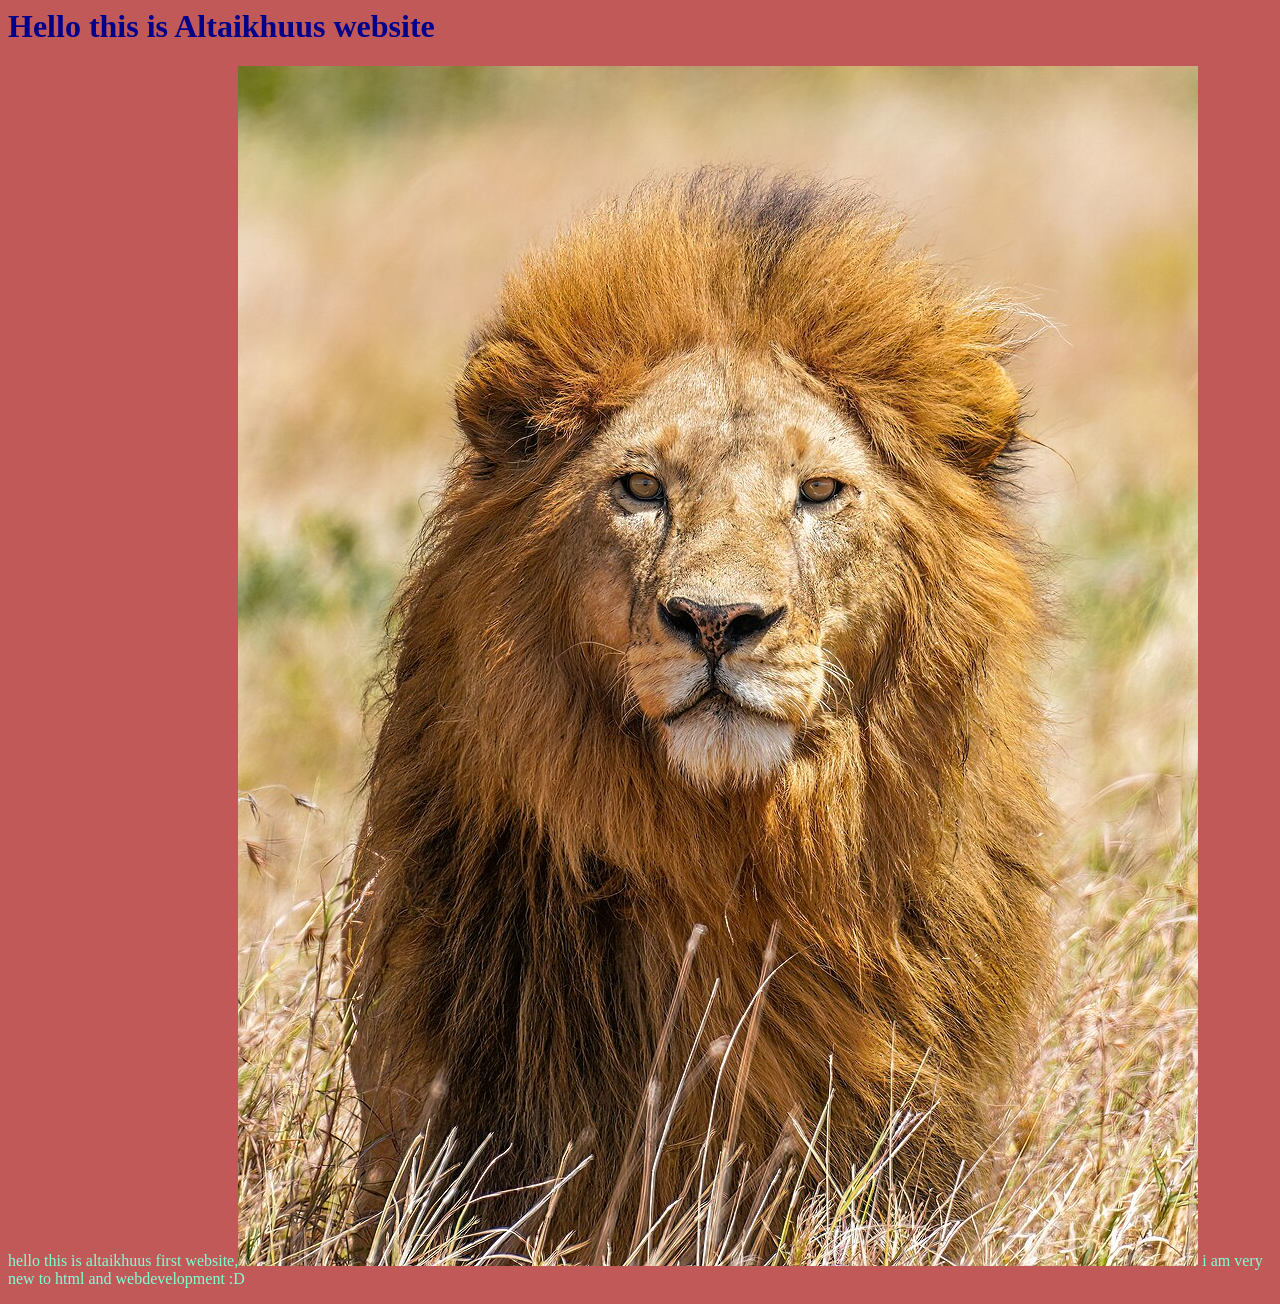
==== index.html @ c333a8bc "first commit html" ====
<html>
<head>
  <meta charset="UTF-8">
  <title>Altaikhuus Website</title>
  <style>
    body { background-color: rgb(194, 89, 89); }
    h1   { color: darkblue; }
    p    { color: aquamarine; }
  </style>
</head>

<body>
  <h1>Hello this is Altaikhuus website</h1>
  <p>hello this is altaikhuus first website,<img src="lion.jpg" alt="lion"> i am very new to html and webdevelopment :D</p>
</body>
</html>
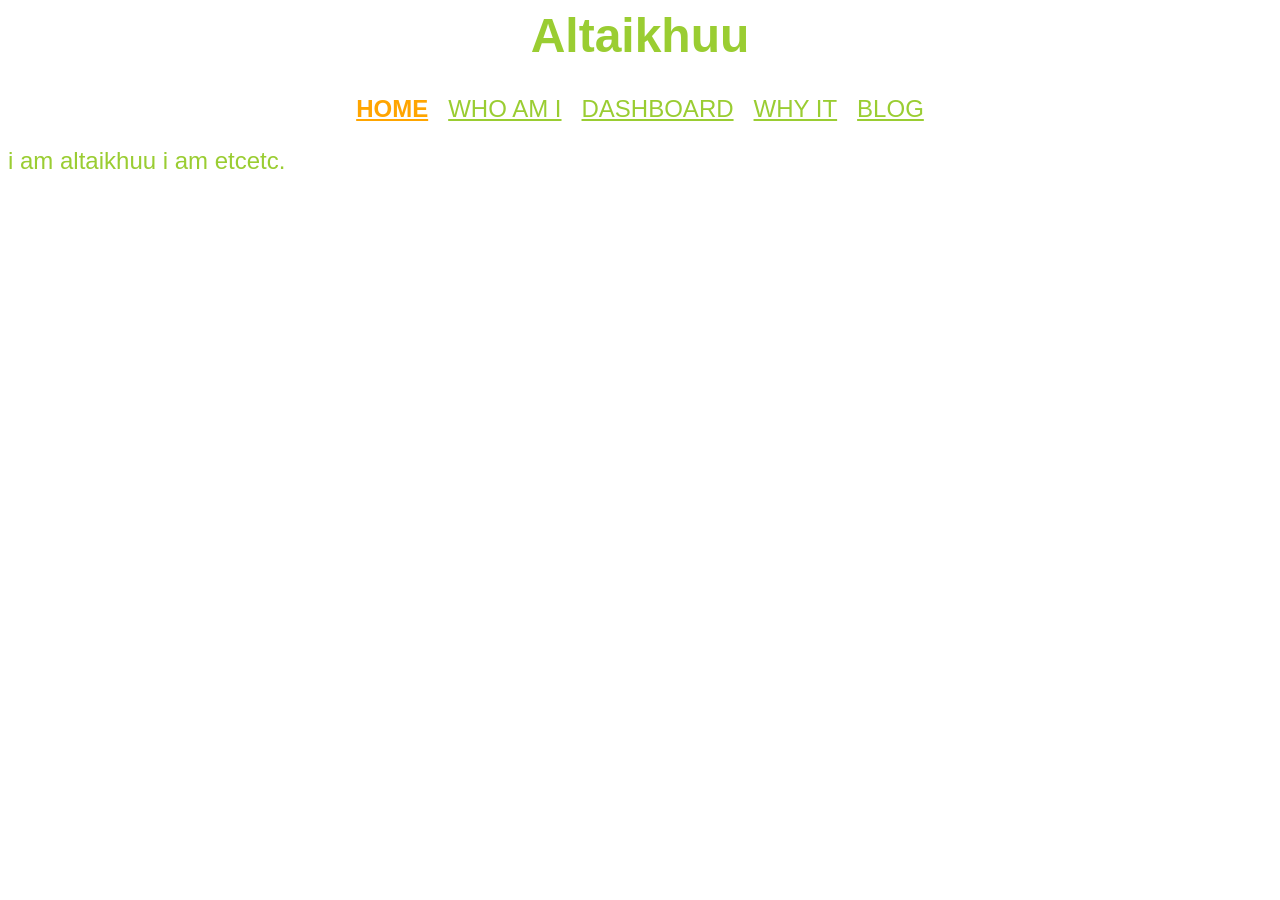
==== commit 241c512e: "dashboard and navigation update" ====
--- a/index.html
+++ b/index.html
@@ -1,16 +1,24 @@
-<html>
+<html lang="en">
+
 <head>
   <meta charset="UTF-8">
+  <meta name="description" content="altaikhuus portfolio website">
   <title>Altaikhuus Website</title>
-  <style>
-    body { background-color: rgb(194, 89, 89); }
-    h1   { color: darkblue; }
-    p    { color: aquamarine; }
-  </style>
+  <link rel="stylesheet" href="style.css">
 </head>
 
-<body>
-  <h1>Hello this is Altaikhuus website</h1>
-  <p>hello this is altaikhuus first website,<img src="lion.jpg" alt="lion"> i am very new to html and webdevelopment :D</p>
+<body class="index">
+
+  <header>
+    <h1>Altaikhuu</h1>
+    <nav><a href="index.html" class="active">HOME</a><a href="aboutme.html">WHO AM I</a><a
+        href="dashboard.html">DASHBOARD</a><a href="whyit.html">WHY IT</a><a href="blog.html">BLOG</a></nav>
+  </header>
+
+  <main>
+    <p>i am altaikhuu i am etcetc.
+  </main>
+
 </body>
-</html>
+
+</html>
--- a/style.css
+++ b/style.css
@@ -0,0 +1,55 @@
+body {
+  color: yellowgreen;
+  font-family: arial;
+  font-weight: lighter;
+  font-size: x-large;
+}
+
+h1 {
+  font-size: xxx-large;
+  display: flex;
+  justify-content: center;
+  align-items: flex-start;
+}
+
+nav {
+  display: flex;
+  justify-content: center;
+  align-items: flex-start;
+  gap: 20px;
+}
+
+a {
+  color: yellowgreen;
+}
+
+
+.active {
+  font-weight: bold;
+  color: orange;
+}
+
+
+.index {
+  background-image: url(https://frutigeraeroarchive.org/images/wallpapers/perfect_hue/perfect_hue_134.jpg);
+  background-size: cover;
+}
+
+
+.other {
+  background-image: url(https://frutigeraeroarchive.org/images/wallpapers/perfect_hue/perfect_hue_134.jpg);
+  background-size: cover;
+}
+
+
+table {background-color: black; backdrop-filter: blur(10px);
+  border-collapse: collapse;
+  width: 80%;
+  margin: 40px auto 0;
+}
+
+th,
+td {
+  border: 3px solid yellowgreen;
+  padding: 10px;
+}
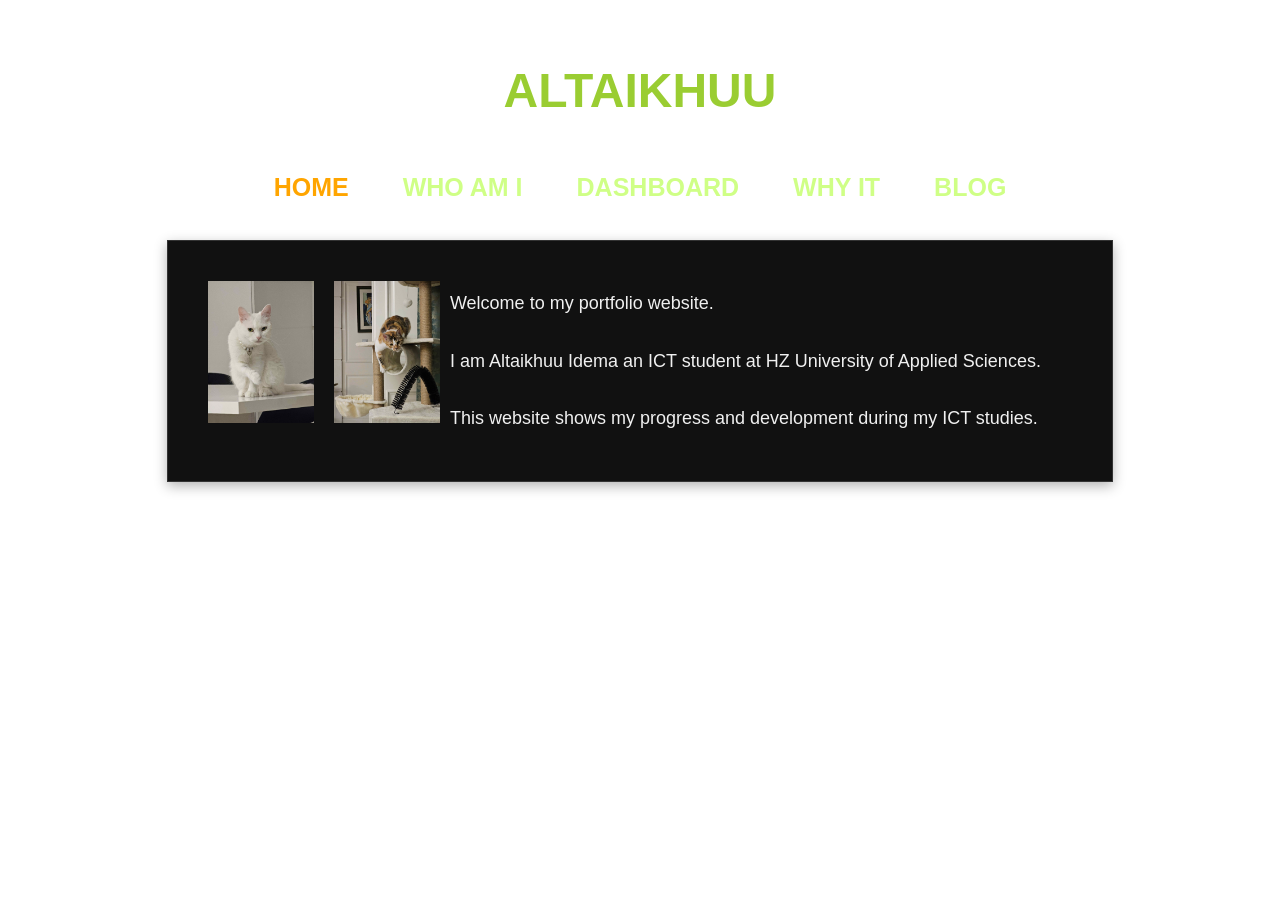
==== commit 17db6d16: "Update 1" ====
--- a/index.html
+++ b/index.html
@@ -10,13 +10,20 @@
 <body class="index">
 
   <header>
-    <h1>Altaikhuu</h1>
+    <h1><br>ALTAIKHUU</h1>
     <nav><a href="index.html" class="active">HOME</a><a href="aboutme.html">WHO AM I</a><a
         href="dashboard.html">DASHBOARD</a><a href="whyit.html">WHY IT</a><a href="blog.html">BLOG</a></nav>
   </header>
 
   <main>
-    <p>i am altaikhuu i am etcetc.
+    <img src="images/20250418_015048.jpg" alt="tsaganaa" class="expand-image"
+      onclick="document.querySelectorAll('.expand-image').forEach(img => img.classList.toggle('large'))">
+    <img src="images/20250418_015502.jpg" alt="tsaganaa" class="expand-image"
+      onclick="document.querySelectorAll('.expand-image').forEach(img => img.classList.toggle('large'))">
+
+      <p> Welcome to my portfolio website. <br><br> I am Altaikhuu Idema an ICT student at HZ University of Applied Sciences.
+      <br><br> This website shows my progress and development during my ICT studies.
+    </p>
   </main>
 
 </body>
--- a/style.css
+++ b/style.css
@@ -2,7 +2,7 @@
   color: yellowgreen;
   font-family: arial;
   font-weight: lighter;
-  font-size: x-large;
+  font-size: large;
 }
 
 h1 {
@@ -12,12 +12,54 @@
   align-items: flex-start;
 }
 
+main {
+  width: 70%;
+  max-width: 1000px;
+  margin: 15px auto;
+  padding: 30px;
+
+  background-color: #111;
+  color: #f0f0f0;
+
+  border: 1px solid #333;
+
+  line-height: 1.6;
+  box-shadow: 0 4px 12px rgba(0, 0, 0, 0.3);
+}
+
+main img {
+    float: inline-start;
+    width: 12%;
+    margin: 10px;
+}
+
+img.large {
+    width: 45%;
+}
+
 nav {
   display: flex;
   justify-content: center;
-  align-items: flex-start;
-  gap: 20px;
+  align-items: center;
+  gap: 30px;
+
+  padding: 15px 30px;
 }
+
+nav a {
+  color: rgb(207, 255, 134);
+  text-decoration: none;
+  font-size: 25px;
+  font-weight: 600;
+
+  padding: 8px 12px;
+}
+
+nav a:hover {
+  color: yellowgreen;
+  background-color: rgba(153, 205, 50, 0.486);
+}
+
 
 a {
   color: yellowgreen;
@@ -42,14 +84,44 @@
 }
 
 
-table {background-color: black; backdrop-filter: blur(10px);
+table {
+  width: 80%;
+  margin: 15px auto 0;
+
+  background-color: #111;
   border-collapse: collapse;
-  width: 80%;
-  margin: 40px auto 0;
+
+  color: #f0f0f0;
+  font-size: 16px;
+
+  border: 1px solid #333;
+  overflow: hidden;
+
+  box-shadow: 0 4px 12px rgba(0, 0, 0, 0.35);
 }
 
-th,
+th {
+  background-color: #1b1b1b;
+  color: yellowgreen;
+  font-weight: 600;
+  text-align: left;
+
+  padding: 12px 15px;
+  border-bottom: 2px solid yellowgreen;
+}
+
 td {
-  border: 3px solid yellowgreen;
-  padding: 10px;
-}+  padding: 12px 15px;
+  border-bottom: 1px solid #333;
+}
+
+.blog-post {
+  display: flex;
+  justify-content: center;
+  align-items: center;
+  background-color: black;
+  border: 1px solid black;
+  margin: 20px auto;
+  max-width: 900px;
+}
+
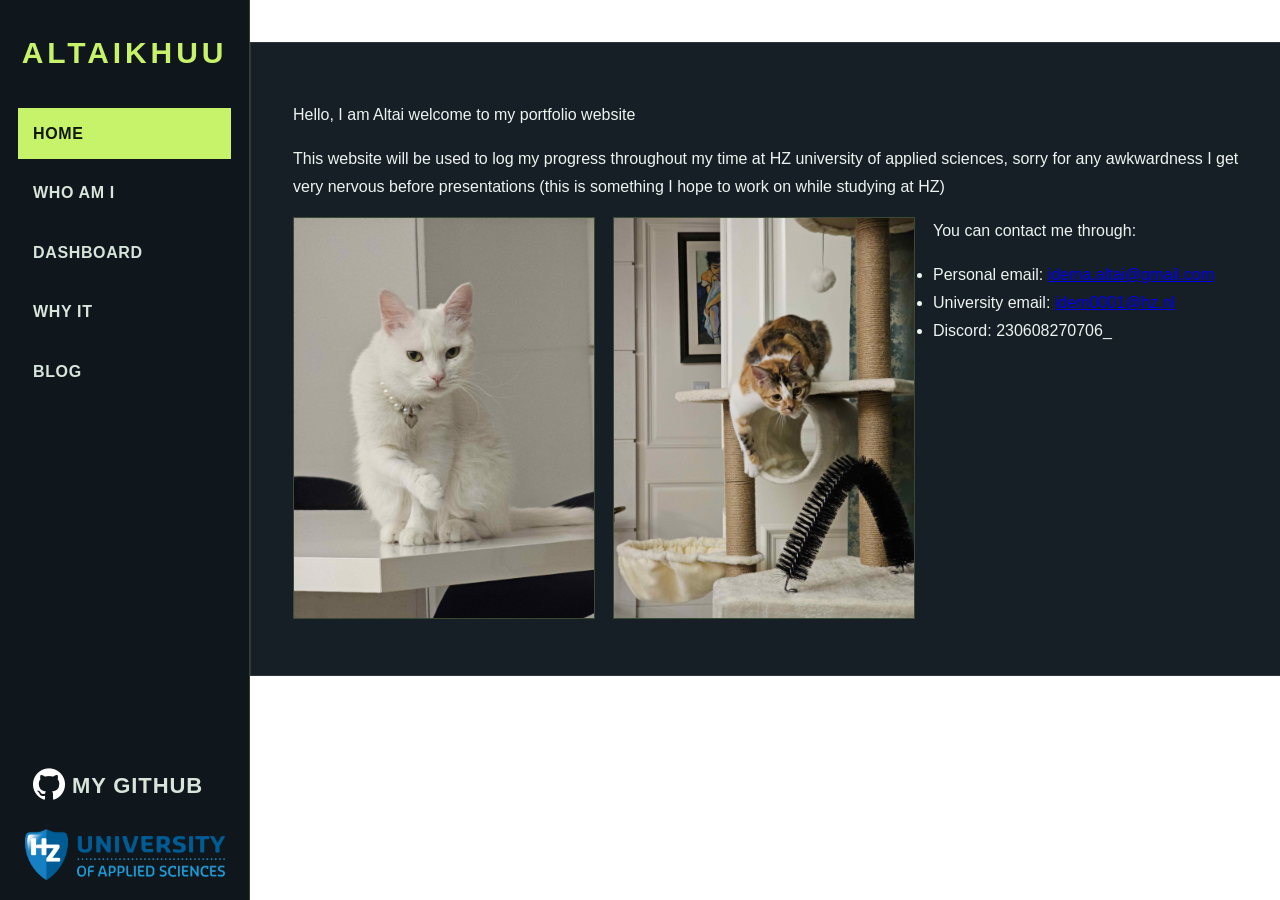
==== commit beb5e890: "Initial portfolio upload" ====
--- a/index.html
+++ b/index.html
@@ -10,22 +10,35 @@
 <body class="index">
 
   <header>
-    <h1><br>ALTAIKHUU</h1>
-    <nav><a href="index.html" class="active">HOME</a><a href="aboutme.html">WHO AM I</a><a
-        href="dashboard.html">DASHBOARD</a><a href="whyit.html">WHY IT</a><a href="blog.html">BLOG</a></nav>
+    <h1>ALTAIKHUU</h1>
+    <nav>
+      <a href="index.html" class="active">HOME</a>
+      <a href="aboutme.html">WHO AM I</a>
+      <a href="dashboard.html">DASHBOARD</a>
+      <a href="whyit.html">WHY IT</a>
+      <a href="blog.html">BLOG</a>
+    </nav>
+    <nav class="socials"><a href="https://github.com/altaikhuuidema"><img src="images/github-light.png" alt=""
+          class="icon"> MY GITHUB</a></nav>
   </header>
 
   <main>
-    <img src="images/20250418_015048.jpg" alt="tsaganaa" class="expand-image"
-      onclick="document.querySelectorAll('.expand-image').forEach(img => img.classList.toggle('large'))">
-    <img src="images/20250418_015502.jpg" alt="tsaganaa" class="expand-image"
-      onclick="document.querySelectorAll('.expand-image').forEach(img => img.classList.toggle('large'))">
+    <p>Hello, I am Altai welcome to my portfolio website</p>
+    <p>This website will be used to log my progress throughout my time at HZ university of applied sciences, sorry for
+      any awkwardness I get very nervous before presentations (this is something I hope to work on while studying at HZ)</p>
+    <img src="images/20250418_015048.jpg" alt="tsaganaa">
+    <img src="images/20250418_015502.jpg" alt="sharka">
 
-      <p> Welcome to my portfolio website. <br><br> I am Altaikhuu Idema an ICT student at HZ University of Applied Sciences.
-      <br><br> This website shows my progress and development during my ICT studies.
-    </p>
+    <p>You can contact me through:</p>
+
+    <ul>
+      <li>Personal email: <a href="mailto:idema.altai@gmail.com">idema.altai@gmail.com</a></li>
+      <li>University email: <a href="mailto:idem0001@hz.nl">idem0001@hz.nl</a></li>
+      <li>Discord: 230608270706_</li>
+    </ul>
   </main>
 
+  
 </body>
 
 </html>
--- a/style.css
+++ b/style.css
@@ -1,127 +1,149 @@
-body {
-  color: yellowgreen;
-  font-family: arial;
-  font-weight: lighter;
-  font-size: large;
+:root {
+  --panel: rgba(13, 22, 29, 0.96);
+  --text: #edf4f0;
+  --accent: #c7f36b;
+  --accent-strong: #e5ff9b;
+  --border: rgba(199, 243, 107, 0.2);
 }
 
-h1 {
-  font-size: xxx-large;
-  display: flex;
-  justify-content: center;
-  align-items: flex-start;
+body {
+  height: 100%;
+  margin: 0;
+  display: grid;
+  grid-template-columns: 250px 1fr;
+  align-items: start;
+  color: var(--text);
+  background-image:
+    url("https://frutigeraeroarchive.org/images/wallpapers/perfect_hue/perfect_hue_134.jpg");
+  background-position: center;
+  background-size: cover;
+  background-attachment: fixed;
+  font-family: Arial, sans-serif;
+  font-size: 16px;
+  line-height: 1.6;
 }
 
-main {
-  width: 70%;
-  max-width: 1000px;
-  margin: 15px auto;
-  padding: 30px;
-
-  background-color: #111;
-  color: #f0f0f0;
-
-  border: 1px solid #333;
-
-  line-height: 1.6;
-  box-shadow: 0 4px 12px rgba(0, 0, 0, 0.3);
+header {
+  position: sticky;
+  top: 0;
+  height: 100vh;
+  box-sizing: border-box;
+  padding: 34px 18px;
+  display: flex;
+  flex-direction: column;
+  background-color: rgba(7, 14, 19, .96);
+  background-image: url("images/hzlogo_groot.png");
+  background-repeat: no-repeat;
+  background-position: center bottom 20px;
+  background-size: 200px auto;
+  border-right: 1px solid var(--border);
 }
 
-main img {
-    float: inline-start;
-    width: 12%;
-    margin: 10px;
-}
-
-img.large {
-    width: 45%;
+header h1 {
+  margin: 0 0 36px;
+  color: var(--accent);
+  font-size: 30px;
+  letter-spacing: .13em;
+  line-height: 1.25;
+  text-align: center;
+  overflow-wrap: anywhere;
 }
 
 nav {
   display: flex;
-  justify-content: center;
-  align-items: center;
-  gap: 30px;
-
-  padding: 15px 30px;
+  flex-direction: column;
+  gap: 8px;
 }
 
 nav a {
-  color: rgb(207, 255, 134);
+  display: block;
+  padding: 12px 14px;
+  color: #d8e5db;
   text-decoration: none;
-  font-size: 25px;
-  font-weight: 600;
-
-  padding: 8px 12px;
+  font-size: 16px;
+  font-weight: 700;
+  letter-spacing: .04em;
+  border: 1px solid transparent;
 }
 
 nav a:hover {
-  color: yellowgreen;
-  background-color: rgba(153, 205, 50, 0.486);
+  color: var(--accent-strong);
+  background: rgba(199, 243, 107, .09);
+  border-color: var(--border);
 }
 
-
-a {
-  color: yellowgreen;
+nav a.active {
+  color: #11180a;
+  background: var(--accent);
+  border-color: var(--accent);
 }
 
-
-.active {
-  font-weight: bold;
-  color: orange;
+.socials {
+  margin-top: auto;
+  margin-bottom: 50px;
+  font-size: 28px;
 }
 
-
-.index {
-  background-image: url(https://frutigeraeroarchive.org/images/wallpapers/perfect_hue/perfect_hue_134.jpg);
-  background-size: cover;
+.socials a {
+  font-size: 22px;
 }
 
-
-.other {
-  background-image: url(https://frutigeraeroarchive.org/images/wallpapers/perfect_hue/perfect_hue_134.jpg);
-  background-size: cover;
+.icon {
+  margin-bottom: -7px;
+  width: 32px;
+  height: 32px;
 }
 
+main {
+  width: min(100% - 56px, 1100px);
+  margin: 42px auto;
+  padding: clamp(22px, 4vw, 42px);
+  background: var(--panel);
+  border: 1px solid rgba(255, 255, 255, .1);
+  line-height: 1.75;
+  overflow: hidden;
+}
+
+main img {
+  float: left;
+  width: 300px;
+  max-width: 38%;
+  margin: 0 18px 14px 0;
+  border: 1px solid var(--border);
+}
 
 table {
-  width: 80%;
-  margin: 15px auto 0;
-
-  background-color: #111;
-  border-collapse: collapse;
-
-  color: #f0f0f0;
-  font-size: 16px;
-
-  border: 1px solid #333;
-  overflow: hidden;
-
-  box-shadow: 0 4px 12px rgba(0, 0, 0, 0.35);
+  width: calc(100% - 56px);
+  max-width: 1100px;
+  margin: 42px auto;
+  background: var(--panel);
+  border-spacing: 0;
+  color: var(--text);
+  font-size: 15px;
+  border: 1px solid rgba(255, 255, 255, .12);
 }
 
 th {
-  background-color: #1b1b1b;
-  color: yellowgreen;
-  font-weight: 600;
+  font-weight: 700;
   text-align: left;
-
-  padding: 12px 15px;
-  border-bottom: 2px solid yellowgreen;
+  padding: 15px 16px;
 }
 
 td {
-  padding: 12px 15px;
-  border-bottom: 1px solid #333;
+  padding: 14px 16px;
+  border-bottom: 1px solid rgba(255, 255, 255, .08);
 }
 
 .blog-post {
   display: flex;
-  justify-content: center;
   align-items: center;
-  background-color: black;
-  border: 1px solid black;
-  margin: 20px auto;
-  max-width: 900px;
+  margin: 16px 0;
+  padding: 6px 20px;
+  background: #19252d;
+  border: 1px solid rgba(255, 255, 255, .1);
 }
 
+.blog-post a {
+  color: var(--accent);
+  text-decoration: none;
+}
